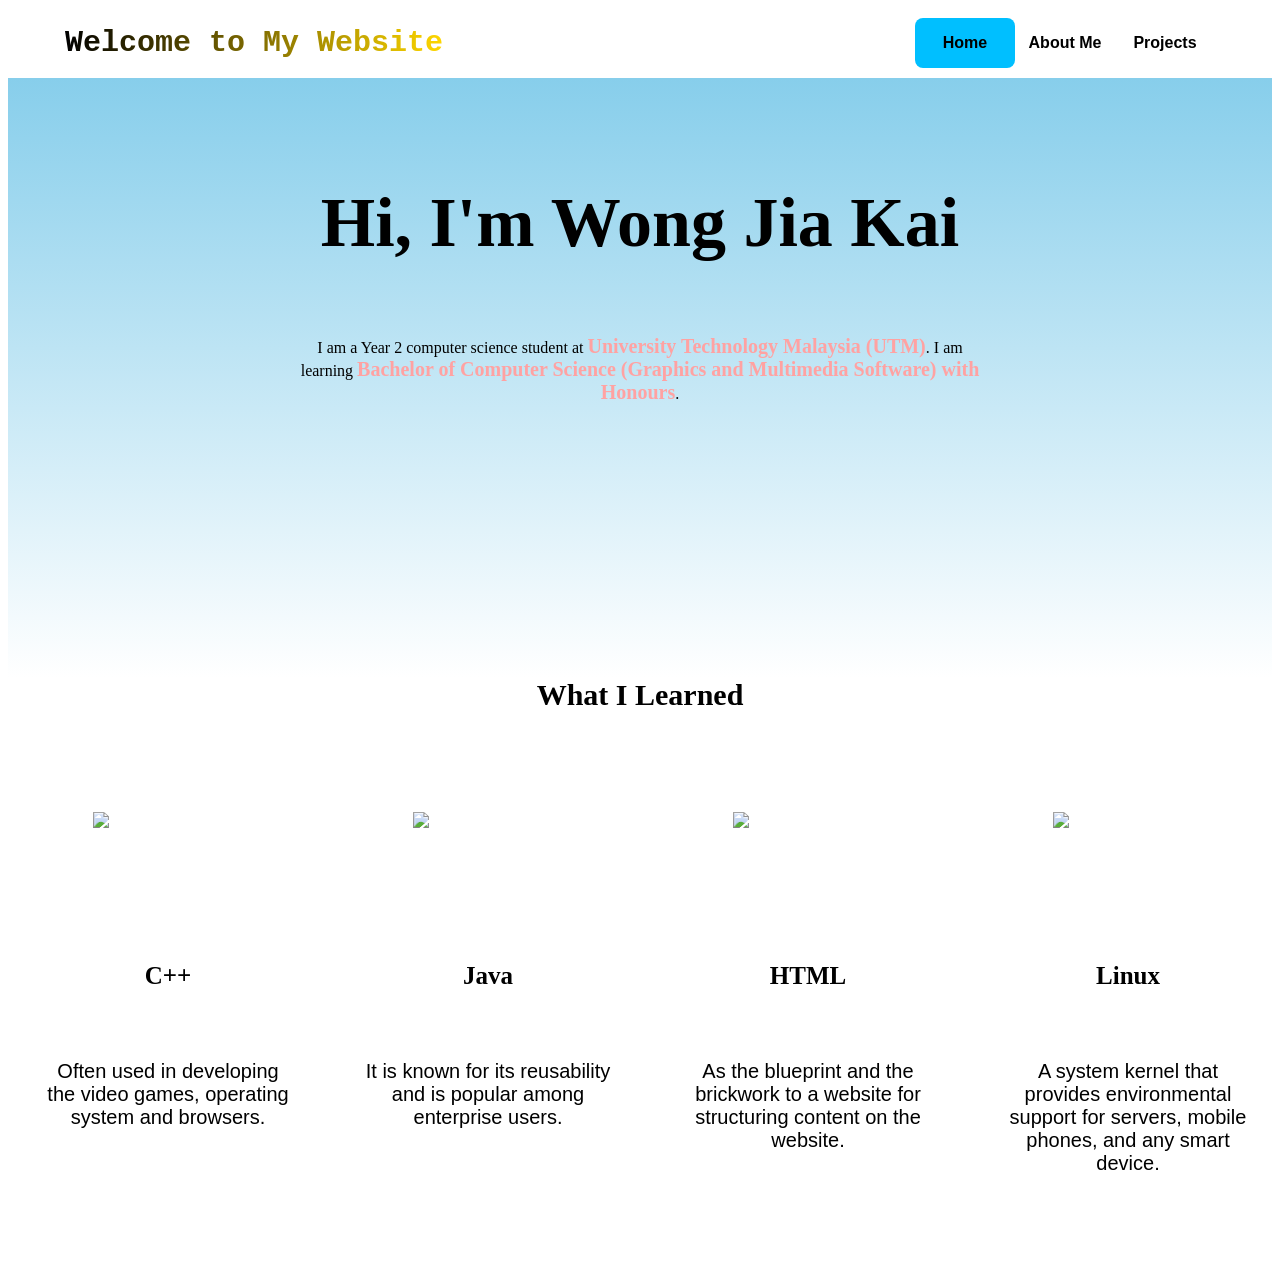
==== index.html @ 3c56c284 "Rename Home.html to index.html" ====
<!DOCTYPE html>
<html lang = "en">
<head>
    <meta charset = "UTF-8">
    <meta name="viewport" content="width=device-width, initial-scale=1.0">
    <meta http-equiv="X-UA-Compatible" content="ie=edge">
    <title>Portfolio Website</title>
    <link rel = "stylesheet" href = "Assignment2.css"> 
</head>

<body>
    <div class = "menu-container">
        <div class = "menu">
            <div class = "web-title">Welcome to My Website</div>
            <div class = "links">
                <a class = "Home" id = "home">
                    Home
                </a>
                <a class = "About_Me" href = "About_Me.html">
                    About Me
                </a>
                <a class = "Projects" href = "Projects.html">
                    Projects
                </a>
            </div>
        </div>
    </div>

    <div class = "header-container">
        <div class = "header">
            <h1>Hi, I'm Wong Jia Kai</h1>
            <p>I am a Year 2 computer science student at <span class = "special">University Technology Malaysia (UTM)</span>. 
                I am learning <span class = "special">Bachelor of Computer Science (Graphics and Multimedia Software) with Honours</span>. 
            </p>
        </div>
    </div>
    <div class = "a-container">
        <div class = "a-title">
            What I Learned
        </div>
        <div id = "display-container">
            <div class = "display" id = "first">
                <div class = "photo">
                    <img src = "images/c++_icon.jpg">
                </div>
                <div class = "name">
                    C++
                </div>
                <div class = "photo-description">
                    Often used in developing the video games, operating system and browsers.
                </div>
            </div>
            <div class = "display" id = "second">
                <div class = "photo">
                    <img src = "images/java icon.jpg">
                </div>
                <div class = "name">
                    Java
                </div>
                <div class = "photo-description">
                    It is known for its reusability and is popular among enterprise users.
                </div>
            </div>
            <div class = "display" id = "third">
                <div class = "photo">
                    <img src = "images/html icon.png">
                </div>
                <div class = "name">
                    HTML
                </div>
                <div class = "photo-description">
                    As the blueprint and the brickwork to a website for structuring content on the website.
                </div>
            </div>
            <div class = "display" id = "fourth">
                <div class = "photo">
                    <img src = "images/linux icon.png">
                </div>
                <div class = "name">
                    Linux
                </div>
                <div class = "photo-description">
                    A system kernel that provides environmental support for servers, mobile phones, and any smart device.
                </div>
            </div>
        </div>
    </div>
    
</body>
</html>
---- Assignment2.css ----
*{
    /* margin: 0;
    padding: 0; */
    box-sizing: border-box;
}

.menu-container{
    background-color: white;
    height: 70px;
    padding: 10px;
    display: flex;
    justify-content: center;
}

.menu{
    /* border: 1px solid black; */
    width: 1150px;
    height: 50px;
    display: flex;
    justify-content: space-between;
}

.web-title{
    display: flex;
    /* border: 1px solid black; */
    justify-content: flex-start;
    font-family:'Courier New', Courier, monospace;
    font-weight: bold;
    font-size: 30px;
    background: linear-gradient(to right, black, #FFD700);
    -webkit-background-clip: text;
    -webkit-text-fill-color: transparent;
    align-items: center;
}

.links{
    /* border: 1px solid black; */
    display: flex;
    justify-content: flex-end;
    /* padding-top: 10px; */
}

#home,
#about_me,
#projects{
    width: 100px;
    height: 50px;
    border-radius: 0.5em 0.5em 0.5em 0.5em;
    background-color: rgb(0, 191, 255);
}

.Home,
.About_Me,
.Projects{
    display: flex;
    width: 100px;
    height: 50px;
    /* border: 1px solid black; */
    font-family: Arial, sans-serif;
    font-weight: bold;
    color: black;
    justify-content: center;
    align-items: center;
    text-decoration: none;
}

.Home:hover,
.About_Me:hover,
.Projects:hover{
    color: skyblue;
}

.Home:active,
.About_Me:active,
.Projects:active{
    transform: scale(0.9);
    color: black;
    border-radius: 0.5em 0.5em 0.5em 0.5em;
    background-color: rgb(0, 191, 255);
}

.header-container{
    /* border: 1px solid black; */
    background: linear-gradient(to bottom, skyblue, white);
    display: flex;
    justify-content: center;
    height: 600px;
    align-items: center;
}

.header{
    /* border: 1px solid black; */
    color: black;
    width: 690px;
    display: flex;
    flex-direction: column;
    text-align: center;
    padding-bottom: 200px;
}

.special{
    font-size: 20px;
    color: rgb(255, 162, 162);
    font-weight: bold;
    /* font-style: italic; */
}

h1{
    display: flex;
    padding-bottom: 10px;
    font-size: 70px;
    justify-content: center;
    /* border: 1px solid black; */
}

.a-container{
    /* display: flex; */
    height: 600px;
    /* justify-content: center; */
    flex-direction: column;
    background-color: white;
}

.a-title{
    /* display: flex; */
    font-size: 30px;
    font-weight: bold;
    text-align: center;
    padding-bottom: 100px;
}

#display-container{
    height: 400px;
    width: 100vw;
    /* text-align: center; */
    
    display: grid;
    grid-template-columns: repeat(4, 1fr);
    grid-template-rows: repeat(1, 1fr);
}

.display{
    display: flex;
    /* border: 1px solid black; */
    justify-content: top;
    flex-direction: column;
    align-items: center;
}

.photo{
    display: flex;
    height: 150px;
    width: 150px;
    /* border: 1px solid black; */
}

.name{
    display: flex;
    color: black;
    background-color: white;
    text-align: center;
    /* border: 1px solid black; */
    padding-bottom: 70px;
    font-weight: bold;
    font-size: 25px;
}

.photo-description{
    display: flex;
    width: 250px;
    /* border: 1px solid black; */
    background-color: white;
    text-align: center;
    font-family: Arial;
    font-size: 20px;
}

#first{
    grid-column: 1 / 2;
    grid-row: 1 / 2;
}

#second{
    grid-column: 2 / 3;
    grid-row: 1 / 2;
}

#third{
    grid-column: 3 / 4;
    grid-row: 1 / 2;
}

#fourth{
    grid-column: 4 / 5;
    grid-row: 1 / 2;
}
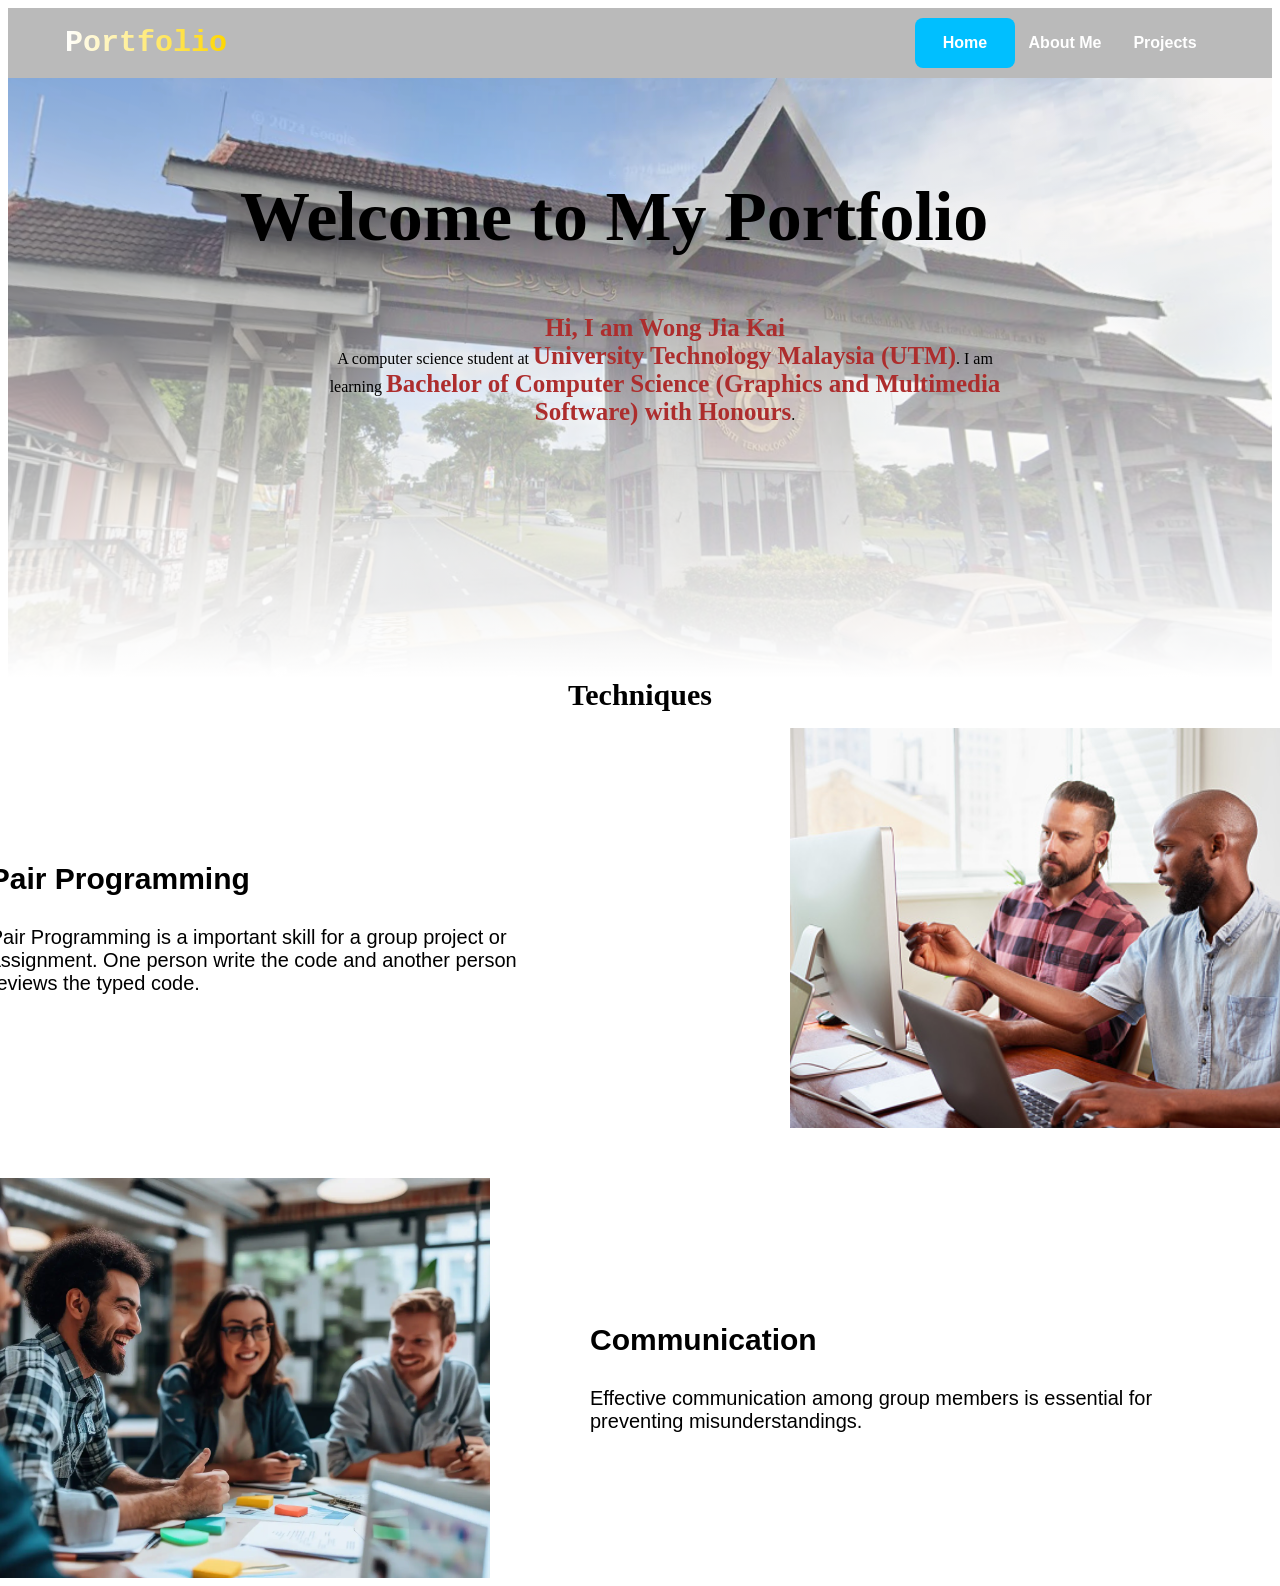
==== commit 10bfa4d0: "Rename Home.html to index.html" ====
--- a/index.html
+++ b/index.html
@@ -11,7 +11,7 @@
 <body>
     <div class = "menu-container">
         <div class = "menu">
-            <div class = "web-title">Welcome to My Website</div>
+            <div class = "web-title">Portfolio</div>
             <div class = "links">
                 <a class = "Home" id = "home">
                     Home
@@ -26,66 +26,42 @@
         </div>
     </div>
 
-    <div class = "header-container">
-        <div class = "header">
-            <h1>Hi, I'm Wong Jia Kai</h1>
-            <p>I am a Year 2 computer science student at <span class = "special">University Technology Malaysia (UTM)</span>. 
-                I am learning <span class = "special">Bachelor of Computer Science (Graphics and Multimedia Software) with Honours</span>. 
-            </p>
+    <div class = "header-container-Home">
+        <div class = "header-title">
+            <h1>Welcome to My Portfolio</h1>
+        </div>
+        <div class = "header-content">
+            <div class = "special">Hi, I am Wong Jia Kai</div> A computer science student at <span class = "special">University Technology Malaysia (UTM)</span>. I am learning <span class = "special">Bachelor of Computer Science (Graphics and Multimedia Software) with Honours</span>. 
         </div>
     </div>
-    <div class = "a-container">
-        <div class = "a-title">
-            What I Learned
+    <div class = "empty">Techniques</div>
+    <div class = "Home-container">
+        <div class = "Home-container-word">
+            <div class = "Home-title">
+                Pair Programming
+            </div>
+            <div class = "Home-content">
+                Pair Programming is a important skill for a group project or assignment. One person write the code and another person reviews the typed code.
+            </div>
         </div>
-        <div id = "display-container">
-            <div class = "display" id = "first">
-                <div class = "photo">
-                    <img src = "images/c++_icon.jpg">
-                </div>
-                <div class = "name">
-                    C++
-                </div>
-                <div class = "photo-description">
-                    Often used in developing the video games, operating system and browsers.
-                </div>
+        <div class = "Home-photo">
+            <img src = "images/Peer_Programming.jpg">
+        </div>
+    </div>
+    <div class = "empty"></div>
+    <div class = "Home-container">
+        <div class = "Home-photo">
+            <img src = "images/Communication.webp">
+        </div>
+        <div class = "Home-container-word">
+            <div class = "Home-title">
+                Communication
             </div>
-            <div class = "display" id = "second">
-                <div class = "photo">
-                    <img src = "images/java icon.jpg">
-                </div>
-                <div class = "name">
-                    Java
-                </div>
-                <div class = "photo-description">
-                    It is known for its reusability and is popular among enterprise users.
-                </div>
-            </div>
-            <div class = "display" id = "third">
-                <div class = "photo">
-                    <img src = "images/html icon.png">
-                </div>
-                <div class = "name">
-                    HTML
-                </div>
-                <div class = "photo-description">
-                    As the blueprint and the brickwork to a website for structuring content on the website.
-                </div>
-            </div>
-            <div class = "display" id = "fourth">
-                <div class = "photo">
-                    <img src = "images/linux icon.png">
-                </div>
-                <div class = "name">
-                    Linux
-                </div>
-                <div class = "photo-description">
-                    A system kernel that provides environmental support for servers, mobile phones, and any smart device.
-                </div>
+            <div class = "Home-content">
+                Effective communication among group members is essential for preventing misunderstandings.
             </div>
         </div>
     </div>
-    
 </body>
 </html>
 
--- a/Assignment2.css
+++ b/Assignment2.css
@@ -5,7 +5,7 @@
 }
 
 .menu-container{
-    background-color: white;
+    background-color: rgb(186, 186, 186);
     height: 70px;
     padding: 10px;
     display: flex;
@@ -27,7 +27,7 @@
     font-family:'Courier New', Courier, monospace;
     font-weight: bold;
     font-size: 30px;
-    background: linear-gradient(to right, black, #FFD700);
+    background: linear-gradient(to right, white, #FFD700);
     -webkit-background-clip: text;
     -webkit-text-fill-color: transparent;
     align-items: center;
@@ -37,7 +37,6 @@
     /* border: 1px solid black; */
     display: flex;
     justify-content: flex-end;
-    /* padding-top: 10px; */
 }
 
 #home,
@@ -58,7 +57,7 @@
     /* border: 1px solid black; */
     font-family: Arial, sans-serif;
     font-weight: bold;
-    color: black;
+    color: white;
     justify-content: center;
     align-items: center;
     text-decoration: none;
@@ -79,28 +78,51 @@
     background-color: rgb(0, 191, 255);
 }
 
+.header-container-Home{
+    background: linear-gradient(to bottom, rgba(255,255,255,0), rgba(255,255,255,1)), url("images/UTM.png");
+    background-size: cover;
+    background-position: center;
+    background-repeat: no-repeat;
+    display: flex;
+    justify-content: center;
+    height: 600px;
+    align-items: center;
+    padding-left: 50px;
+    flex-direction: column;
+}
+
 .header-container{
     /* border: 1px solid black; */
-    background: linear-gradient(to bottom, skyblue, white);
+    background: linear-gradient(to bottom, skyblue, powderblue, white);
     display: flex;
     justify-content: center;
     height: 600px;
     align-items: center;
-}
-
-.header{
-    /* border: 1px solid black; */
-    color: black;
-    width: 690px;
-    display: flex;
-    flex-direction: column;
-    text-align: center;
+    padding-left: 50px;
+    flex-direction: column;
+}
+
+.header-title{
+    /* border: 1px solid black; */
+    color: black;
+    width: 850px;
+    display: flex;
+    text-align: center;
+}
+
+.header-content{
+    /* border: 1px solid black; */
+    color: black;
+    width: 700px;
+    text-align: center;
+    align-items: center;
+    justify-content: center;
     padding-bottom: 200px;
 }
 
 .special{
-    font-size: 20px;
-    color: rgb(255, 162, 162);
+    font-size: 25px;
+    color: rgb(173, 45, 45);
     font-weight: bold;
     /* font-style: italic; */
 }
@@ -121,9 +143,66 @@
     background-color: white;
 }
 
+.empty{
+    display: flex;
+    height: 50px;
+    /* border: 1px solid black; */
+    text-align: center;
+    font-size: 30px;
+    font-weight: bold;
+    justify-content: center;
+}
+
+.Home-container{
+    display: flex;
+    height: 400px;
+    /* border: 1px solid black; */
+    justify-content: center;
+    align-items: center;
+}
+
+.Home-container-word{
+    display: flex;
+    width: 900px;
+    height: 300px;
+    flex-direction: column;
+    /* border: 1px solid black; */
+    justify-content: center;
+    align-items: center;
+}
+
+.Home-title{
+    display: flex;
+    width: 900px;
+    /* border: 1px solid black; */
+    padding-bottom: 30px;
+    font-size: 30px;
+    font-weight: bold;
+    font-family:'Trebuchet MS', 'Lucida Sans Unicode', 'Lucida Grande', 'Lucida Sans', Arial, sans-serif;
+    padding-left: 100px;
+    padding-right: 200px;
+}
+
+.Home-content{
+    width: 900px;
+    color: black;
+    font-family: Arial;
+    font-size: 20px;
+    font-family: Arial;
+    padding-left: 100px;
+    padding-right: 200px;
+}
+
+.Home-photo{
+    display: flex;
+    /* width: 200px; */
+    height: 400px;
+    object-fit: cover;
+}
+
 .a-title{
     /* display: flex; */
-    font-size: 30px;
+    font-size: 40px;
     font-weight: bold;
     text-align: center;
     padding-bottom: 100px;
@@ -141,7 +220,8 @@
 
 .display{
     display: flex;
-    /* border: 1px solid black; */
+    /* border: 1px solid black;
+    border-radius: 0.5em; */
     justify-content: top;
     flex-direction: column;
     align-items: center;
@@ -162,7 +242,7 @@
     /* border: 1px solid black; */
     padding-bottom: 70px;
     font-weight: bold;
-    font-size: 25px;
+    font-size: 30px;
 }
 
 .photo-description{
@@ -171,7 +251,7 @@
     /* border: 1px solid black; */
     background-color: white;
     text-align: center;
-    font-family: Arial;
+    font-family: 'Times New Roman', Times, serif;
     font-size: 20px;
 }
 
@@ -193,4 +273,108 @@
 #fourth{
     grid-column: 4 / 5;
     grid-row: 1 / 2;
+}
+
+.header-container-About_Me{
+    /* border: 1px solid black; */
+    background: linear-gradient(to bottom, skyblue, powderblue, white);
+    display: flex;
+    justify-content: center;
+    height: 600px;
+    align-items: center;
+    flex-direction: row;
+}
+
+.header-About_Me{
+    /* border: 1px solid black; */
+    color: black;
+    width: 700px;
+    height: 500px;
+    display: flex;
+    /* justify-content: flex-start; */
+    align-items: flex-start;
+    flex-direction: column;
+    margin-right: 100px;
+    margin-bottom: 100px;
+}
+
+.header-content-About_Me{
+    color: black;
+    /* border: 1px solid black; */
+}
+
+h2{
+    width: 300px;
+    height: 50px;
+    /* border: 1px solid black; */
+    font-size: 50px;
+}
+
+.header-photo img{
+    width: 200px;
+    height: 200px;
+    border: 5px solid black;
+    border-radius: 50%;
+    object-fit: cover;
+    margin-bottom: 250px;
+}
+
+.Projects-container-photo1{
+    display: flex;
+    height: 800px;
+    background: linear-gradient(to right, rgba(255,255,255,0), rgba(255,255,255,1)),url("images/Dice_War.png");
+    background-size: cover;
+    background-position: center;
+    background-repeat: no-repeat;
+    justify-content: right;
+    align-items: flex-end;
+    padding-left: 50px;
+}
+
+.Projects-container-photo2{
+    display: flex;
+    height: 800px;
+    background: linear-gradient(to left, rgba(255,255,255,0), rgba(255,255,255,1)),url("images/FirstWebsite.png");
+    background-size: cover;
+    background-position: center;
+    background-repeat: no-repeat;
+    justify-content: left;
+    align-items: flex-end;
+    padding-left: 50px;
+}
+
+.Projects-container-photo3{
+    display: flex;
+    height: 800px;
+    background: linear-gradient(to right, rgba(255,255,255,0), rgba(255,255,255,1)),url("images/MCG_Animation.png");
+    background-size: cover;
+    background-position: center;
+    background-repeat: no-repeat;
+    justify-content: right;
+    align-items: flex-end;
+    padding-left: 50px;
+}
+
+.Projects-container{
+    display: flex;
+    width: 400px;
+    justify-content: center;
+    flex-direction: column;
+}
+
+.Projects-title{
+    width: 100%;
+    font-size: 40px;
+    font-weight: bold;
+    font-family: 'Trebuchet MS', 'Lucida Sans Unicode', 'Lucida Grande', 'Lucida Sans', Arial, sans-serif;
+    text-align: left;
+    padding-bottom: 20px;
+}
+
+.Projects-content{
+    width: 100%;
+    font-size: 20px;
+    /* font-weight: bold; */
+    text-align: left;
+    margin-bottom: 200px;
 }
